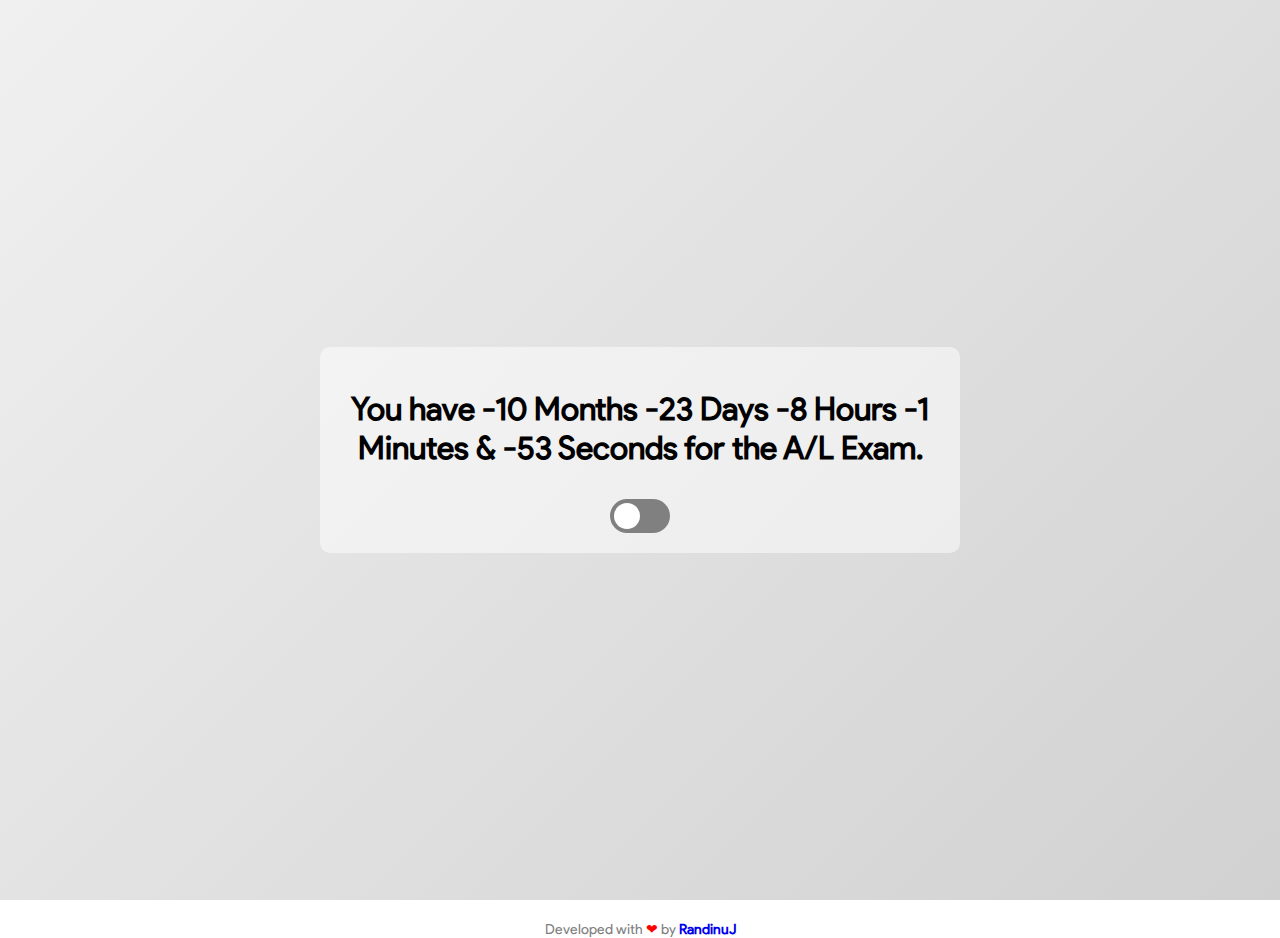
==== index.html @ 8881ff83 "Update index.html" ====
<!DOCTYPE html>
<html lang="en">
<head>
  <meta charset="UTF-8">
  <meta name="viewport" content="width=device-width, initial-scale=1.0">
  <title>Countdown Timer</title>
  <style>
    @font-face {
      font-family: 'Product Sans';
      src: url('Product Sans Regular.ttf') format('woff');
      font-weight: normal;
      font-style: normal;
    }

    body {
      margin: 0;
      padding: 0;
      font-family: Product Sans, sans-serif;
    }

    .container {
      display: flex;
      justify-content: center;
      align-items: center;
      height: 100vh;
      transition: background-color 0.3s ease;
      padding: 0 20px;
      box-sizing: border-box;
    }

    .light {
      background: linear-gradient(135deg, #f0f0f0, #d1d1d1);
      color: black;
    }

    .dark {
      background: linear-gradient(135deg, #2c3e50, #34495e);
      color: white;
    }

    .countdown {
      text-align: center;
      width: 100%;
      max-width: 600px;
      padding: 20px;
      border-radius: 10px;
      transition: background-color 0.3s ease;
    }

    .lightbg {
      background-color: rgba(255, 255, 255, 0.5);
    }

    .darkbg {
      background-color: rgba(0, 0, 0, 0.5);
    }

    h1 {
      font-size: 2rem;
      margin-bottom: 1rem;
    }

    p {
      font-size: 1rem;
      margin-bottom: 2rem;
    }

    .quote {
      font-style: italic;
    }

    .author {
      margin-top: 5px;
      font-weight: bold;
      font-size: 0.9rem;
    }

    .switch-container {
      margin-top: 1rem;
    }

    .switch {
      position: relative;
      display: inline-block;
      width: 60px;
      height: 34px;
    }

    .switch input {
      opacity: 0;
      width: 0;
      height: 0;
    }

    .slider {
      position: absolute;
      cursor: pointer;
      top: 0;
      left: 0;
      right: 0;
      bottom: 0;
      background-color: #808080;
      transition: 0.4s;
      border-radius: 34px;
    }

    .slider:before {
      position: absolute;
      content: "";
      height: 26px;
      width: 26px;
      background-color: white;
      border-radius: 50%;
      bottom: 4px;
      left: 4px;
      transition: 0.4s;
    }

    input:checked + .slider {
      background-color: #2196f3;
    }

    input:checked + .slider:before {
      transform: translateX(26px);
    }

    /* Credits CSS */
    .credits {
      color: gray;
      transition: color 0.3s ease;
      text-align: center;
      font-size: 0.9rem;
      margin-top: 20px;
    }

    .light .credits {
      color: gray;
    }

    .dark .credits {
      color: lightgray;
    }

    /* Mobile responsiveness */
    @media (max-width: 600px) {
      h1 {
        font-size: 1.5rem;
      }

      p {
        font-size: 0.9rem;
      }

      .switch {
        width: 50px;
        height: 30px;
      }

      .credits {
        font-size: 0.8rem;
      }

      .container {
        padding: 10px;
      }

      .countdown {
        padding: 15px;
      }
    }

    @media (max-width: 400px) {
      h1 {
        font-size: 1.2rem;
      }

      p {
        font-size: 0.8rem;
      }

      .switch {
        width: 40px;
        height: 25px;
      }

      .credits {
        font-size: 0.7rem;
      }

      .container {
        padding: 5px;
      }

      .countdown {
        padding: 10px;
      }
    }
  </style>
</head>
<body>

  <div class="container light" id="container">
    <div class="countdown lightbg" id="countdownBox">
      <h1 id="countdown">Loading...</h1>
      <p id="quote"></p>
      <div class="switch-container">
        <label class="switch">
          <input type="checkbox" id="modeSwitch">
          <span class="slider"></span>
        </label>
      </div>
    </div>
  </div>

  <div class="credits">
    Developed with <span style="color: red;">&#10084;</span> by <strong><a href="https://about.me/randinu" target="_blank" style="text-decoration: none;">RandinuJ</a></strong>
  </div>

  <script>
    document.addEventListener("DOMContentLoaded", function () {
      const targetDate = new Date("October 1, 2025 00:00:00").getTime();
      const container = document.querySelector('#container');
      const switchButton = document.querySelector('#modeSwitch');
      const countdownBox = document.querySelector('#countdownBox');
      const quoteElement = document.querySelector('#quote');

      const quotes = [
        {text: "The only way to do great work is to love what you do.", author: "Steve Jobs"},
        {text: "An investment in knowledge pays the best interest.", author: "Benjamin Franklin"},
        {text: "Believe you can and you're halfway there.", author: "Theodore Roosevelt"},
        {text: "Education is not preparation for life; education is life itself.", author: "John Dewey"},
        {text: "Education is the most powerful weapon which you can use to change the world.", author: "Nelson Mandela"},
        {text: "The greatest glory in living lies not in never falling, but in rising every time we fall.", author: "Nelson Mandela"},
        {text: "The more that you read, the more things you will know. The more that you learn, the more places you’ll go.", author: "Dr. Seuss"},
        {text: "Failure is simply the opportunity to begin again, this time more intelligently.", author: "Henry Ford"},
        {text: "Learning never exhausts the mind.", author: "Leonardo da Vinci"},
        {text: "The harder the battle, the sweeter the victory.", author: "Les Brown"},
        {text: "The beautiful thing about learning is that no one can take it away from you.", author: "B.B. King"},
        {text: "Once you stop learning, you start dying.", author: "Albert Einstein"},
        {text: "It does not matter how slowly you go as long as you do not stop.", author: "Confucius"},
        {text: "Live as if you were to die tomorrow. Learn as if you were to live forever.", author: "Mahatma Gandhi"},
        {text: "Success is not final, failure is not fatal: It is the courage to continue that counts.", author: "Winston Churchill"},
        {text: "Difficulties in life are intended to make us better, not bitter.", author: "Dan Reeves"},
        {text: "The only way to learn mathematics is to do mathematics.", author: "Paul Halmos"},
        {text: "The roots of education are bitter, but the fruit is sweet.", author: "Aristotle"},
        {text: "It always seems impossible until it's done.", author: "Nelson Mandela"},
        {text: "There are no secrets to success. It is the result of preparation, hard work, and learning from failure.", author: "Colin Powell"}
      ];

      function displayRandomQuote() {
        const randomIndex = Math.floor(Math.random() * quotes.length);
        const quote = quotes[randomIndex];
        quoteElement.innerHTML = `<span class="quote">"${quote.text}"</span><br><span class="author">— ${quote.author}</span>`;
      }

      function calculateTimeLeft() {
        const now = new Date().getTime();
        const distance = targetDate - now;

        const months = Math.floor(distance / (1000 * 60 * 60 * 24 * 30.4375));
        const days = Math.floor((distance % (1000 * 60 * 60 * 24 * 30.4375)) / (1000 * 60 * 60 * 24));
        const hours = Math.floor((distance % (1000 * 60 * 60 * 24)) / (1000 * 60 * 60));
        const minutes = Math.floor((distance % (1000 * 60 * 60)) / (1000 * 60));
        const seconds = Math.floor((distance % (1000 * 60)) / 1000);

        return { months, days, hours, minutes, seconds };
      }

      function updateCountdown() {
        const { months, days, hours, minutes, seconds } = calculateTimeLeft();
        document.querySelector("#countdown").textContent = `
          You have ${months} Months ${days} Days ${hours} Hours ${minutes} Minutes & ${seconds} Seconds for the A/L Exam.
        `;
      }

      function toggleDarkMode() {
        container.classList.toggle('dark', switchButton.checked);
        container.classList.toggle('light', !switchButton.checked);
        
        countdownBox.classList.toggle('darkbg', switchButton.checked);
        countdownBox.classList.toggle('lightbg', !switchButton.checked);
      }

      switchButton.addEventListener('change', toggleDarkMode);

      setInterval(updateCountdown, 1000);
      updateCountdown();
    });
  </script>
</body>
        </html>
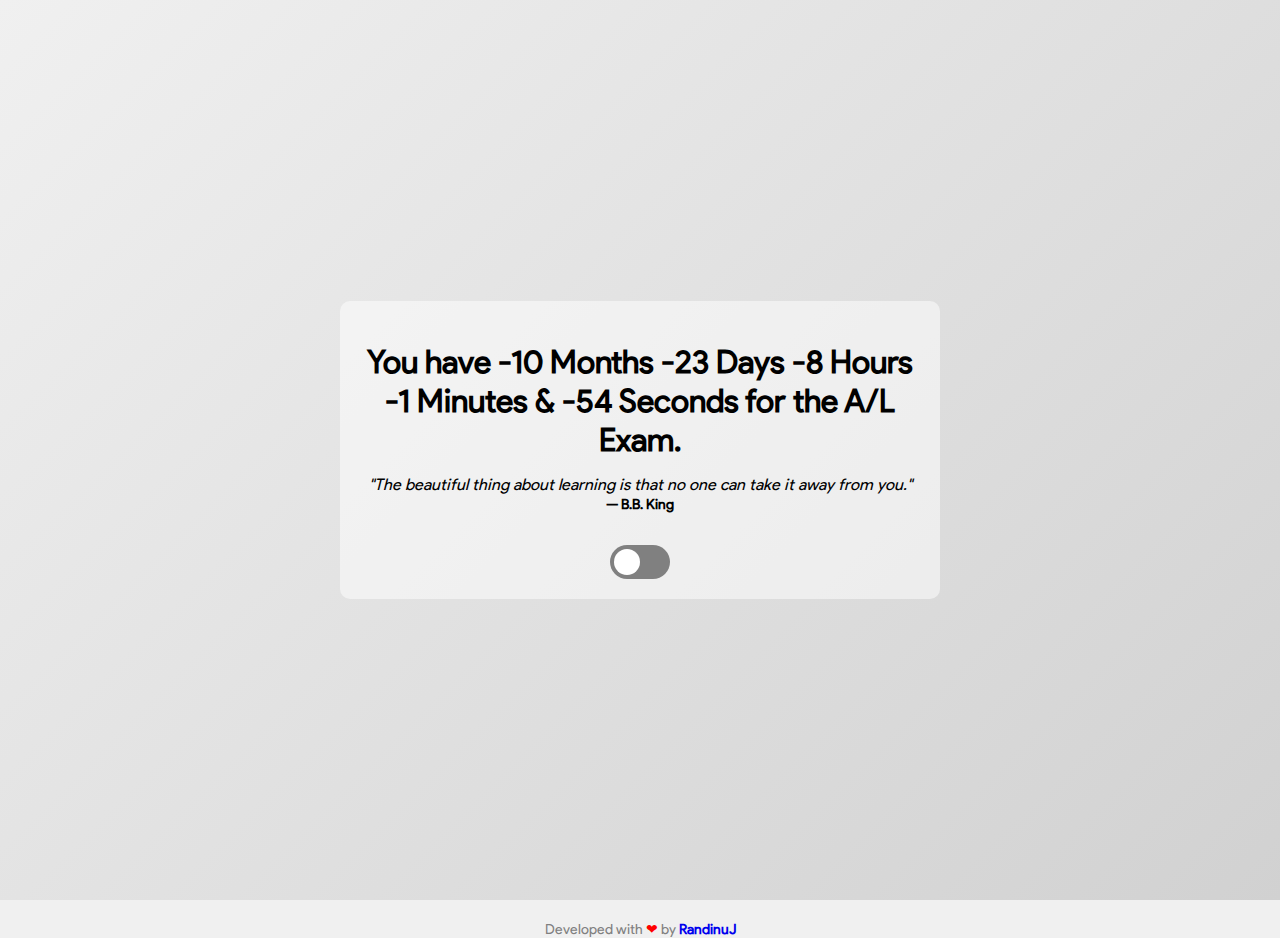
==== commit 801e9b37: "Update index.html" ====
--- a/index.html
+++ b/index.html
@@ -16,6 +16,8 @@
       margin: 0;
       padding: 0;
       font-family: Product Sans, sans-serif;
+      background-color: #f0f0f0;
+      color: #333;
     }
 
     .container {
@@ -23,9 +25,8 @@
       justify-content: center;
       align-items: center;
       height: 100vh;
+      padding: 0 20px;
       transition: background-color 0.3s ease;
-      padding: 0 20px;
-      box-sizing: border-box;
     }
 
     .light {
@@ -40,11 +41,11 @@
 
     .countdown {
       text-align: center;
-      width: 100%;
       max-width: 600px;
       padding: 20px;
       border-radius: 10px;
       transition: background-color 0.3s ease;
+      box-sizing: border-box;
     }
 
     .lightbg {
@@ -124,11 +125,9 @@
       transform: translateX(26px);
     }
 
-    /* Credits CSS */
     .credits {
       color: gray;
       transition: color 0.3s ease;
-      text-align: center;
       font-size: 0.9rem;
       margin-top: 20px;
     }
@@ -142,7 +141,7 @@
     }
 
     /* Mobile responsiveness */
-    @media (max-width: 600px) {
+    @media (max-width: 768px) {
       h1 {
         font-size: 1.5rem;
       }
@@ -153,10 +152,22 @@
 
       .switch {
         width: 50px;
-        height: 30px;
-      }
-
-      .credits {
+        height: 28px;
+      }
+
+      .slider:before {
+        height: 22px;
+        width: 22px;
+        bottom: 3px;
+      }
+    }
+
+    @media (max-width: 480px) {
+      h1 {
+        font-size: 1.2rem;
+      }
+
+      p {
         font-size: 0.8rem;
       }
 
@@ -166,33 +177,6 @@
 
       .countdown {
         padding: 15px;
-      }
-    }
-
-    @media (max-width: 400px) {
-      h1 {
-        font-size: 1.2rem;
-      }
-
-      p {
-        font-size: 0.8rem;
-      }
-
-      .switch {
-        width: 40px;
-        height: 25px;
-      }
-
-      .credits {
-        font-size: 0.7rem;
-      }
-
-      .container {
-        padding: 5px;
-      }
-
-      .countdown {
-        padding: 10px;
       }
     }
   </style>
@@ -212,7 +196,7 @@
     </div>
   </div>
 
-  <div class="credits">
+  <div class="credits" style="text-align: center;">
     Developed with <span style="color: red;">&#10084;</span> by <strong><a href="https://about.me/randinu" target="_blank" style="text-decoration: none;">RandinuJ</a></strong>
   </div>
 
@@ -285,7 +269,9 @@
 
       setInterval(updateCountdown, 1000);
       updateCountdown();
+      displayRandomQuote();
     });
   </script>
+
 </body>
-        </html>
+</html>
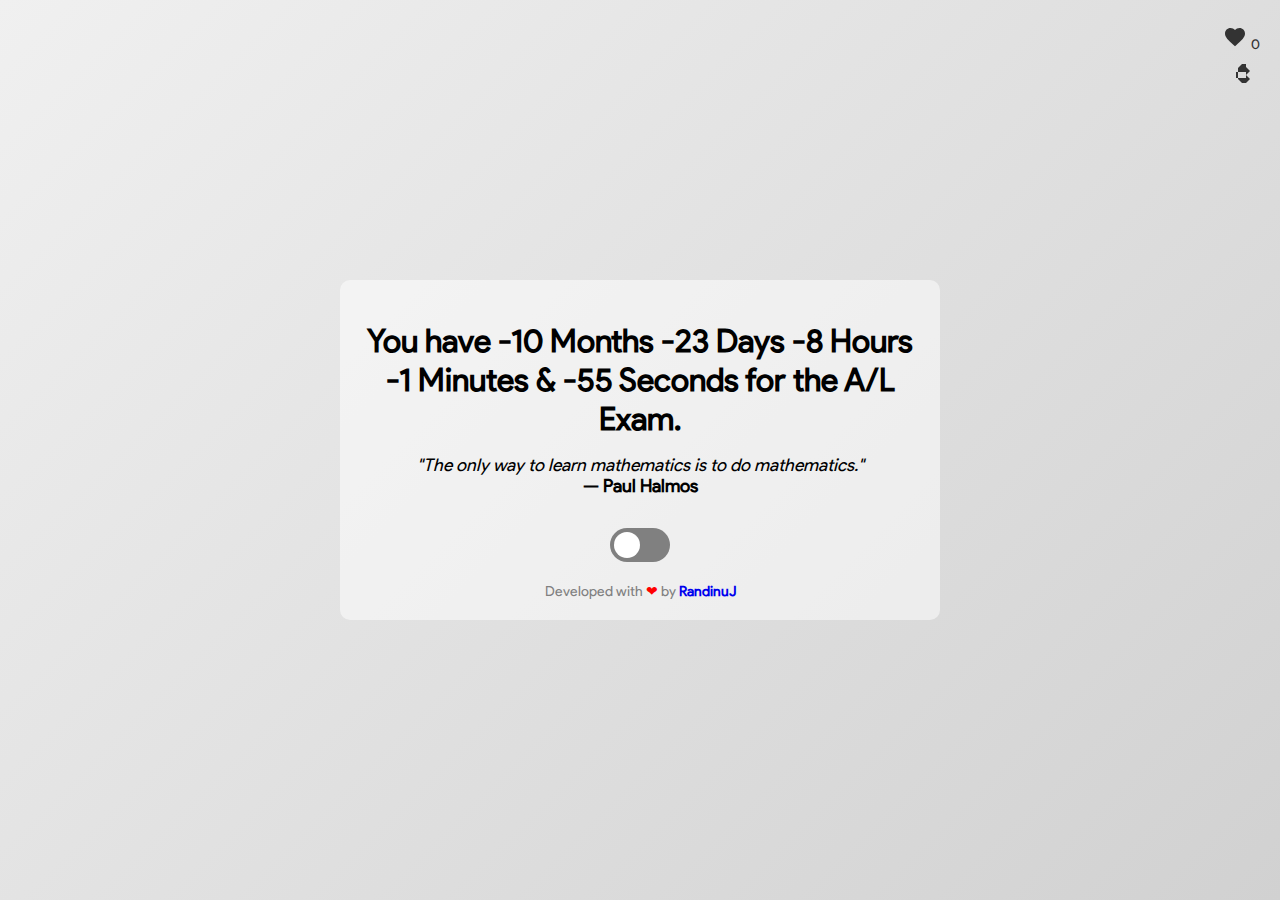
==== commit 23c2b615: "Update index.html" ====
--- a/index.html
+++ b/index.html
@@ -67,13 +67,14 @@
     }
 
     .quote {
+      font-size: 1.1rem;
       font-style: italic;
     }
 
     .author {
+      font-size: 1.1rem;
       margin-top: 5px;
       font-weight: bold;
-      font-size: 0.9rem;
     }
 
     .switch-container {
@@ -130,6 +131,7 @@
       transition: color 0.3s ease;
       font-size: 0.9rem;
       margin-top: 20px;
+      text-align: center;
     }
 
     .light .credits {
@@ -179,10 +181,55 @@
         padding: 15px;
       }
     }
+    .buttons-container {
+  position: absolute;
+  top: 20px;
+  right: 20px;
+  display: flex;
+  flex-direction: column;
+  align-items: center;
+}
+
+.like-button, .share-button {
+  background: none;
+  border: none;
+  cursor: pointer;
+  margin: 5px 0;
+}
+
+.like-icon, .share-icon {
+  fill: #333;
+  transition: fill 0.3s ease;
+}
+
+.like-button.liked .like-icon {
+  fill: red;
+}
+
+#likeCount {
+  font-size: 14px;
+  margin-top: 5px;
+  color: #333;
+      }
   </style>
 </head>
 <body>
-
+<div class="buttons-container">
+  <!-- Like Button -->
+  <div class="like-button" id="likeButton">
+    <svg xmlns="http://www.w3.org/2000/svg" viewBox="0 0 24 24" width="24" height="24" class="like-icon">
+      <path d="M12 21.35l-1.45-1.32C5.4 15.36 2 12.28 2 8.5 2 5.42 4.42 3 7.5 3c1.74 0 3.41.81 4.5 2.09C13.09 3.81 14.76 3 16.5 3 19.58 3 22 5.42 22 8.5c0 3.78-3.4 6.86-8.55 11.54L12 21.35z" />
+    </svg>
+    <span id="likeCount">0</span>
+  </div>
+
+  <!-- Share Button -->
+  <div class="share-button" id="shareButton">
+    <svg xmlns="http://www.w3.org/2000/svg" viewBox="0 0 24 24" width="24" height="24" class="share-icon">
+      <path d="M16 4l4 4-4 4V9H6v6h10v-3l4 4-4 4h-4l-4-4V9L8 5l4-4h4z" />
+    </svg>
+  </div>
+    </div>
   <div class="container light" id="container">
     <div class="countdown lightbg" id="countdownBox">
       <h1 id="countdown">Loading...</h1>
@@ -193,11 +240,10 @@
           <span class="slider"></span>
         </label>
       </div>
+      <div class="credits">
+        Developed with <span style="color: red;">&#10084;</span> by <strong><a href="https://about.me/randinu" target="_blank" style="text-decoration: none;">RandinuJ</a></strong>
+      </div>
     </div>
-  </div>
-
-  <div class="credits" style="text-align: center;">
-    Developed with <span style="color: red;">&#10084;</span> by <strong><a href="https://about.me/randinu" target="_blank" style="text-decoration: none;">RandinuJ</a></strong>
   </div>
 
   <script>
@@ -271,7 +317,39 @@
       updateCountdown();
       displayRandomQuote();
     });
+
+    let likeButton = document.getElementById('likeButton');
+let likeCount = document.getElementById('likeCount');
+let shareButton = document.getElementById('shareButton');
+
+// Like button functionality
+let isLiked = false;
+let likes = 0;
+
+likeButton.addEventListener('click', () => {
+  isLiked = !isLiked;
+  if (isLiked) {
+    likes++;
+    likeButton.classList.add('liked');
+  } else {
+    likes--;
+    likeButton.classList.remove('liked');
+  }
+  likeCount.textContent = likes;
+});
+
+// Share button functionality
+shareButton.addEventListener('click', () => {
+  if (navigator.share) {
+    navigator.share({
+      title: 'My Web Page',
+      url: window.location.href
+    }).catch(console.error);
+  } else {
+    alert('Sharing is not supported on this device.');
+  }
+});
   </script>
 
 </body>
-</html>
+  </html>
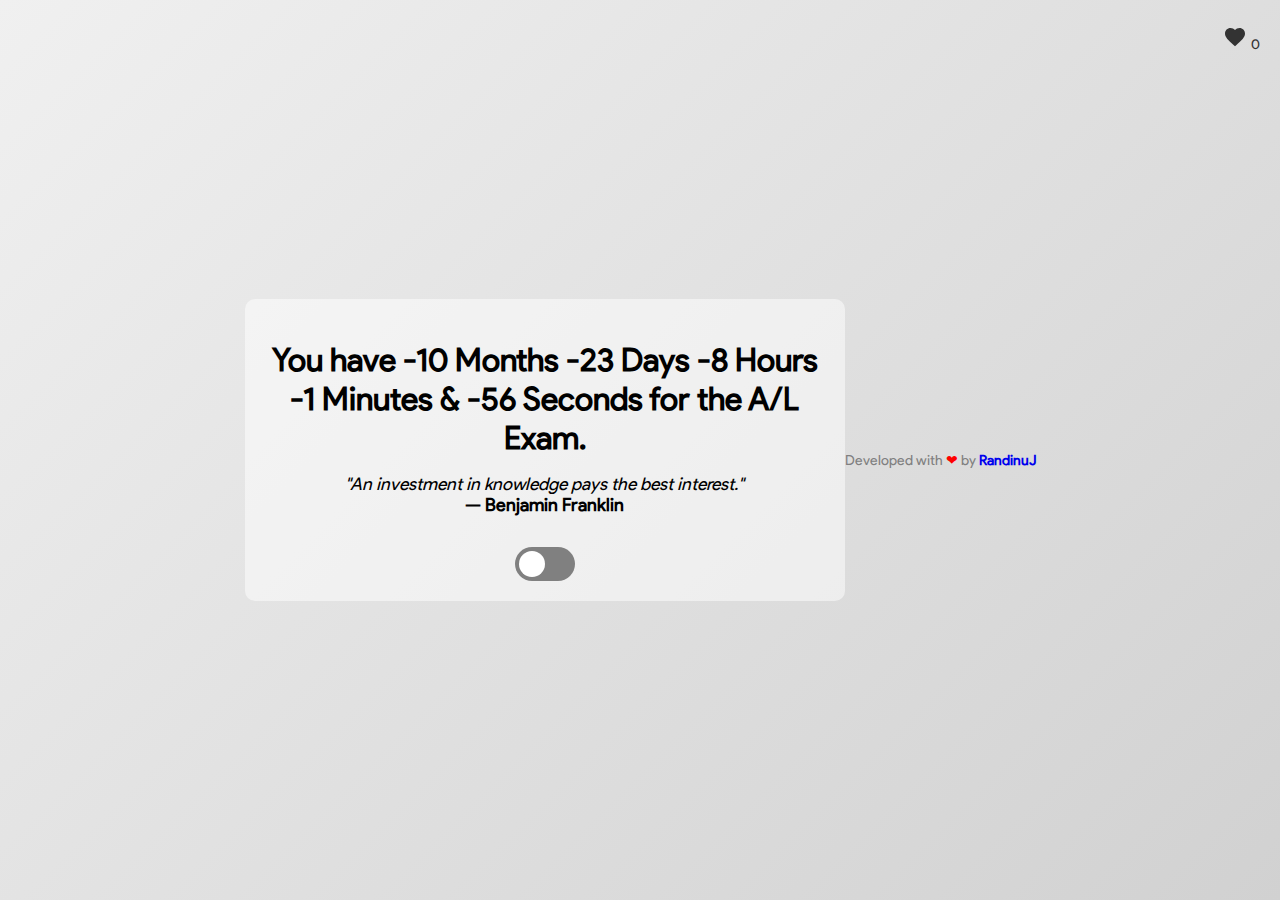
==== commit aef80203: "Update index.html" ====
--- a/index.html
+++ b/index.html
@@ -187,7 +187,7 @@
   right: 20px;
   display: flex;
   flex-direction: column;
-  align-items: center;
+  align-items: middle;
 }
 
 .like-button, .share-button {
@@ -221,13 +221,6 @@
       <path d="M12 21.35l-1.45-1.32C5.4 15.36 2 12.28 2 8.5 2 5.42 4.42 3 7.5 3c1.74 0 3.41.81 4.5 2.09C13.09 3.81 14.76 3 16.5 3 19.58 3 22 5.42 22 8.5c0 3.78-3.4 6.86-8.55 11.54L12 21.35z" />
     </svg>
     <span id="likeCount">0</span>
-  </div>
-
-  <!-- Share Button -->
-  <div class="share-button" id="shareButton">
-    <svg xmlns="http://www.w3.org/2000/svg" viewBox="0 0 24 24" width="24" height="24" class="share-icon">
-      <path d="M16 4l4 4-4 4V9H6v6h10v-3l4 4-4 4h-4l-4-4V9L8 5l4-4h4z" />
-    </svg>
   </div>
     </div>
   <div class="container light" id="container">
@@ -240,9 +233,9 @@
           <span class="slider"></span>
         </label>
       </div>
-      <div class="credits">
+    </div>
+    <div class="credits">
         Developed with <span style="color: red;">&#10084;</span> by <strong><a href="https://about.me/randinu" target="_blank" style="text-decoration: none;">RandinuJ</a></strong>
-      </div>
     </div>
   </div>
 
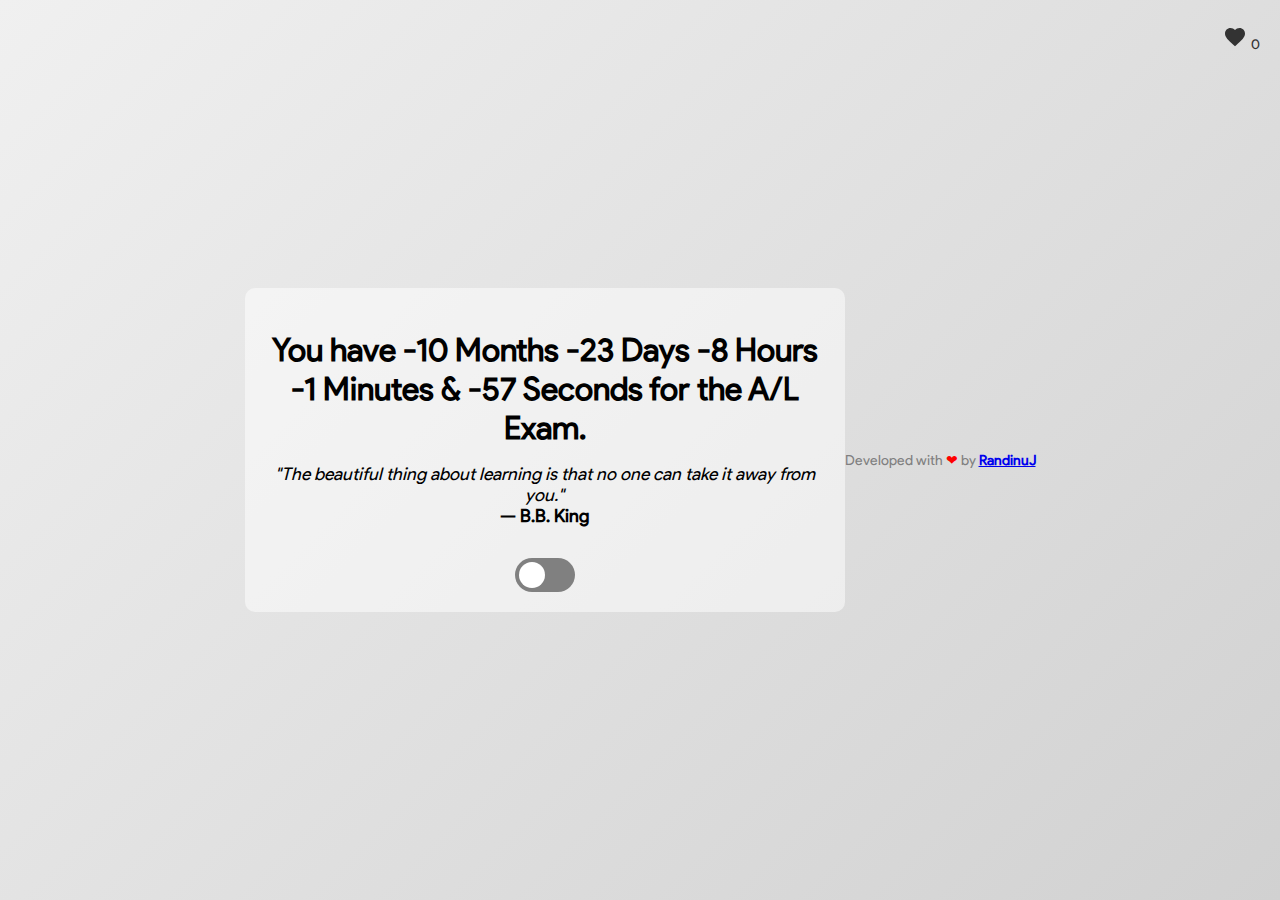
==== commit 91b43136: "Update index.html" ====
--- a/index.html
+++ b/index.html
@@ -233,9 +233,9 @@
           <span class="slider"></span>
         </label>
       </div>
-    </div>
+    </div><br>
     <div class="credits">
-        Developed with <span style="color: red;">&#10084;</span> by <strong><a href="https://about.me/randinu" target="_blank" style="text-decoration: none;">RandinuJ</a></strong>
+        Developed with <span style="color: red;">&#10084;</span> by <strong><a href="https://about.me/randinu" target="_blank">RandinuJ</a></strong>
     </div>
   </div>
 
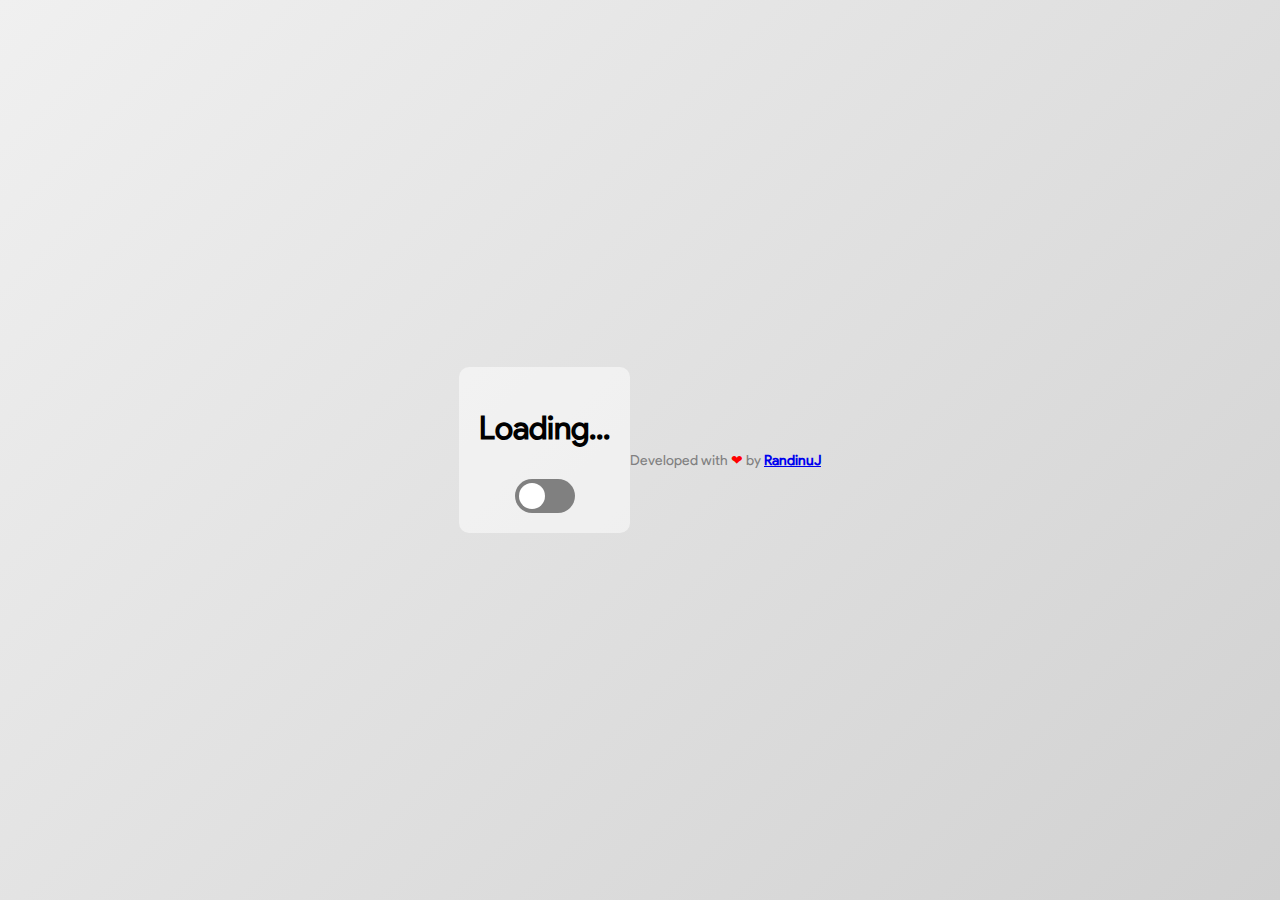
==== commit 94cb4195: "Update index.html" ====
--- a/index.html
+++ b/index.html
@@ -214,15 +214,14 @@
   </style>
 </head>
 <body>
-<div class="buttons-container">
-  <!-- Like Button -->
+<!-- <div class="buttons-container">
   <div class="like-button" id="likeButton">
     <svg xmlns="http://www.w3.org/2000/svg" viewBox="0 0 24 24" width="24" height="24" class="like-icon">
       <path d="M12 21.35l-1.45-1.32C5.4 15.36 2 12.28 2 8.5 2 5.42 4.42 3 7.5 3c1.74 0 3.41.81 4.5 2.09C13.09 3.81 14.76 3 16.5 3 19.58 3 22 5.42 22 8.5c0 3.78-3.4 6.86-8.55 11.54L12 21.35z" />
     </svg>
     <span id="likeCount">0</span>
   </div>
-    </div>
+    </div> -->
   <div class="container light" id="container">
     <div class="countdown lightbg" id="countdownBox">
       <h1 id="countdown">Loading...</h1>
@@ -233,7 +232,7 @@
           <span class="slider"></span>
         </label>
       </div>
-    </div><br>
+    </div><br><br>
     <div class="credits">
         Developed with <span style="color: red;">&#10084;</span> by <strong><a href="https://about.me/randinu" target="_blank">RandinuJ</a></strong>
     </div>
@@ -311,7 +310,7 @@
       displayRandomQuote();
     });
 
-    let likeButton = document.getElementById('likeButton');
+  /*  let likeButton = document.getElementById('likeButton');
 let likeCount = document.getElementById('likeCount');
 let shareButton = document.getElementById('shareButton');
 
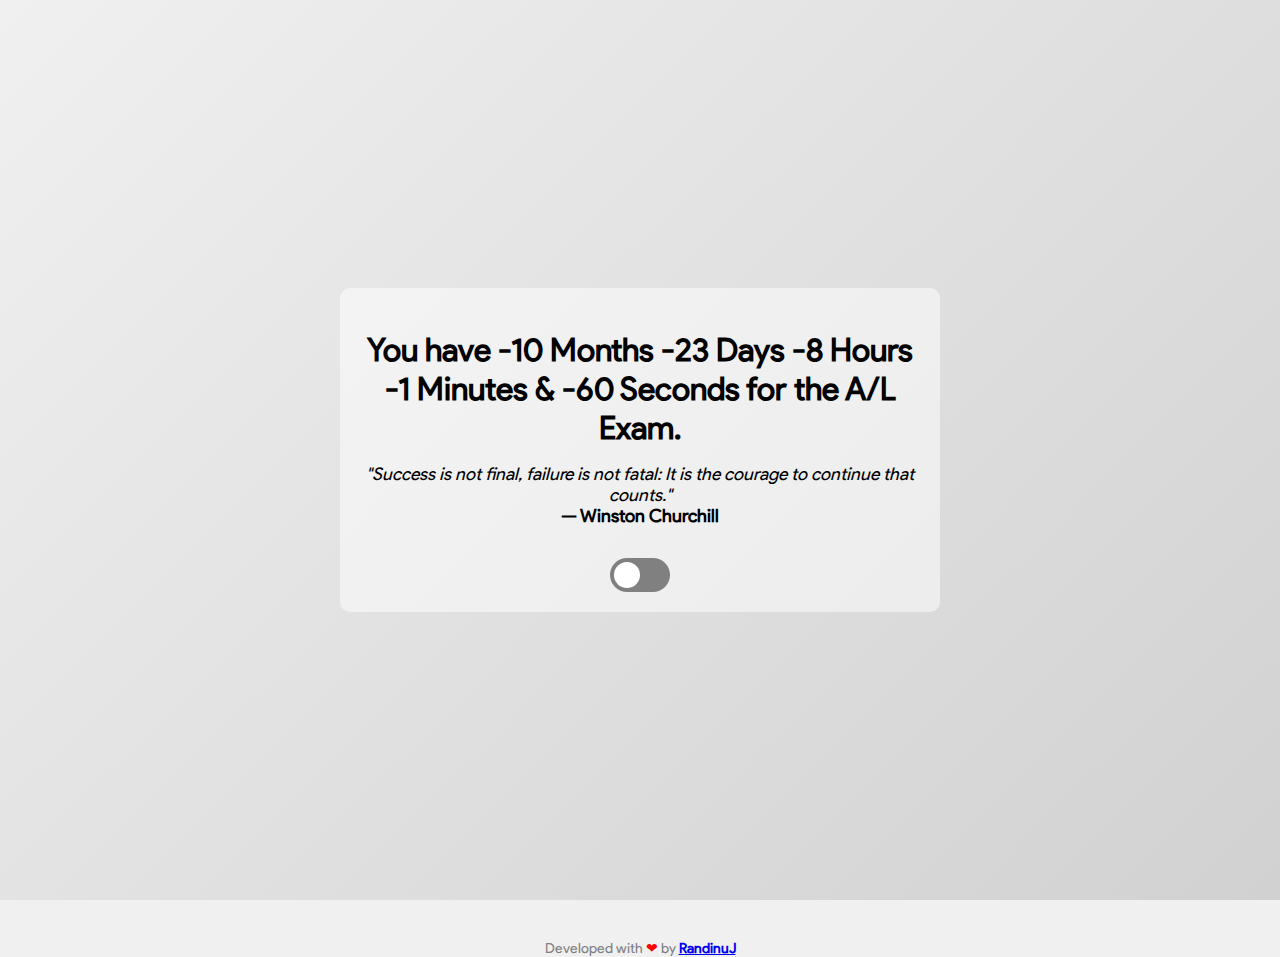
==== commit 78ff9f50: "Update index.html" ====
--- a/index.html
+++ b/index.html
@@ -181,7 +181,7 @@
         padding: 15px;
       }
     }
-    .buttons-container {
+/*.buttons-container {
   position: absolute;
   top: 20px;
   right: 20px;
@@ -210,7 +210,7 @@
   font-size: 14px;
   margin-top: 5px;
   color: #333;
-      }
+      }*/
   </style>
 </head>
 <body>
@@ -232,10 +232,10 @@
           <span class="slider"></span>
         </label>
       </div>
-    </div><br><br>
-    <div class="credits">
+    </div>
+  </div><br>
+  <div class="credits">
         Developed with <span style="color: red;">&#10084;</span> by <strong><a href="https://about.me/randinu" target="_blank">RandinuJ</a></strong>
-    </div>
   </div>
 
   <script>
@@ -340,7 +340,7 @@
   } else {
     alert('Sharing is not supported on this device.');
   }
-});
+});*/
   </script>
 
 </body>
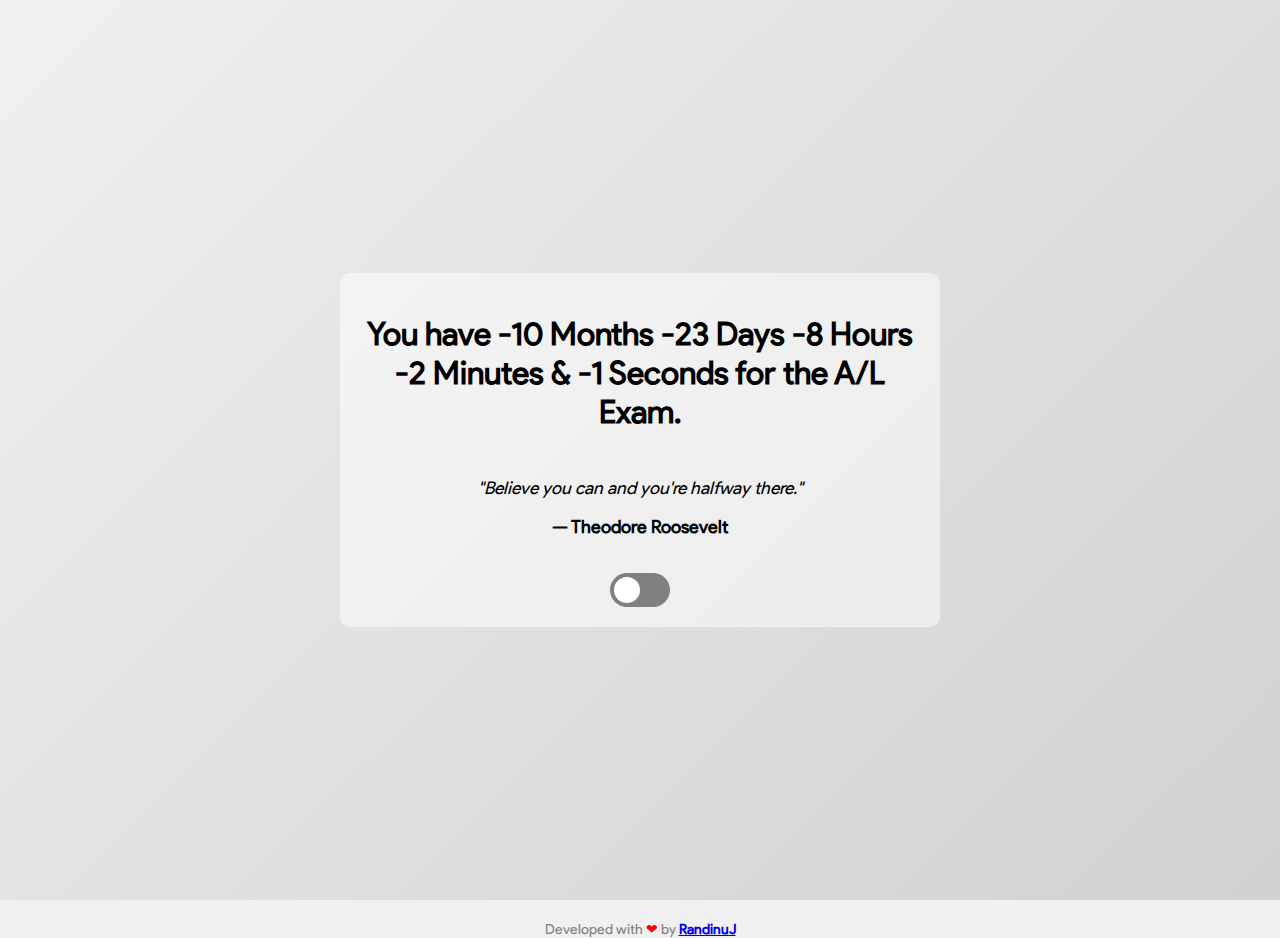
==== commit fabbe712: "Update index.html" ====
--- a/index.html
+++ b/index.html
@@ -62,7 +62,7 @@
     }
 
     p {
-      font-size: 1rem;
+      font-size: 2rem;
       margin-bottom: 2rem;
     }
 
@@ -233,10 +233,10 @@
         </label>
       </div>
     </div>
-  </div><br>
-  <div class="credits">
+  </div>
+ <label> <div class="credits">
         Developed with <span style="color: red;">&#10084;</span> by <strong><a href="https://about.me/randinu" target="_blank">RandinuJ</a></strong>
-  </div>
+  </div></label>
 
   <script>
     document.addEventListener("DOMContentLoaded", function () {
